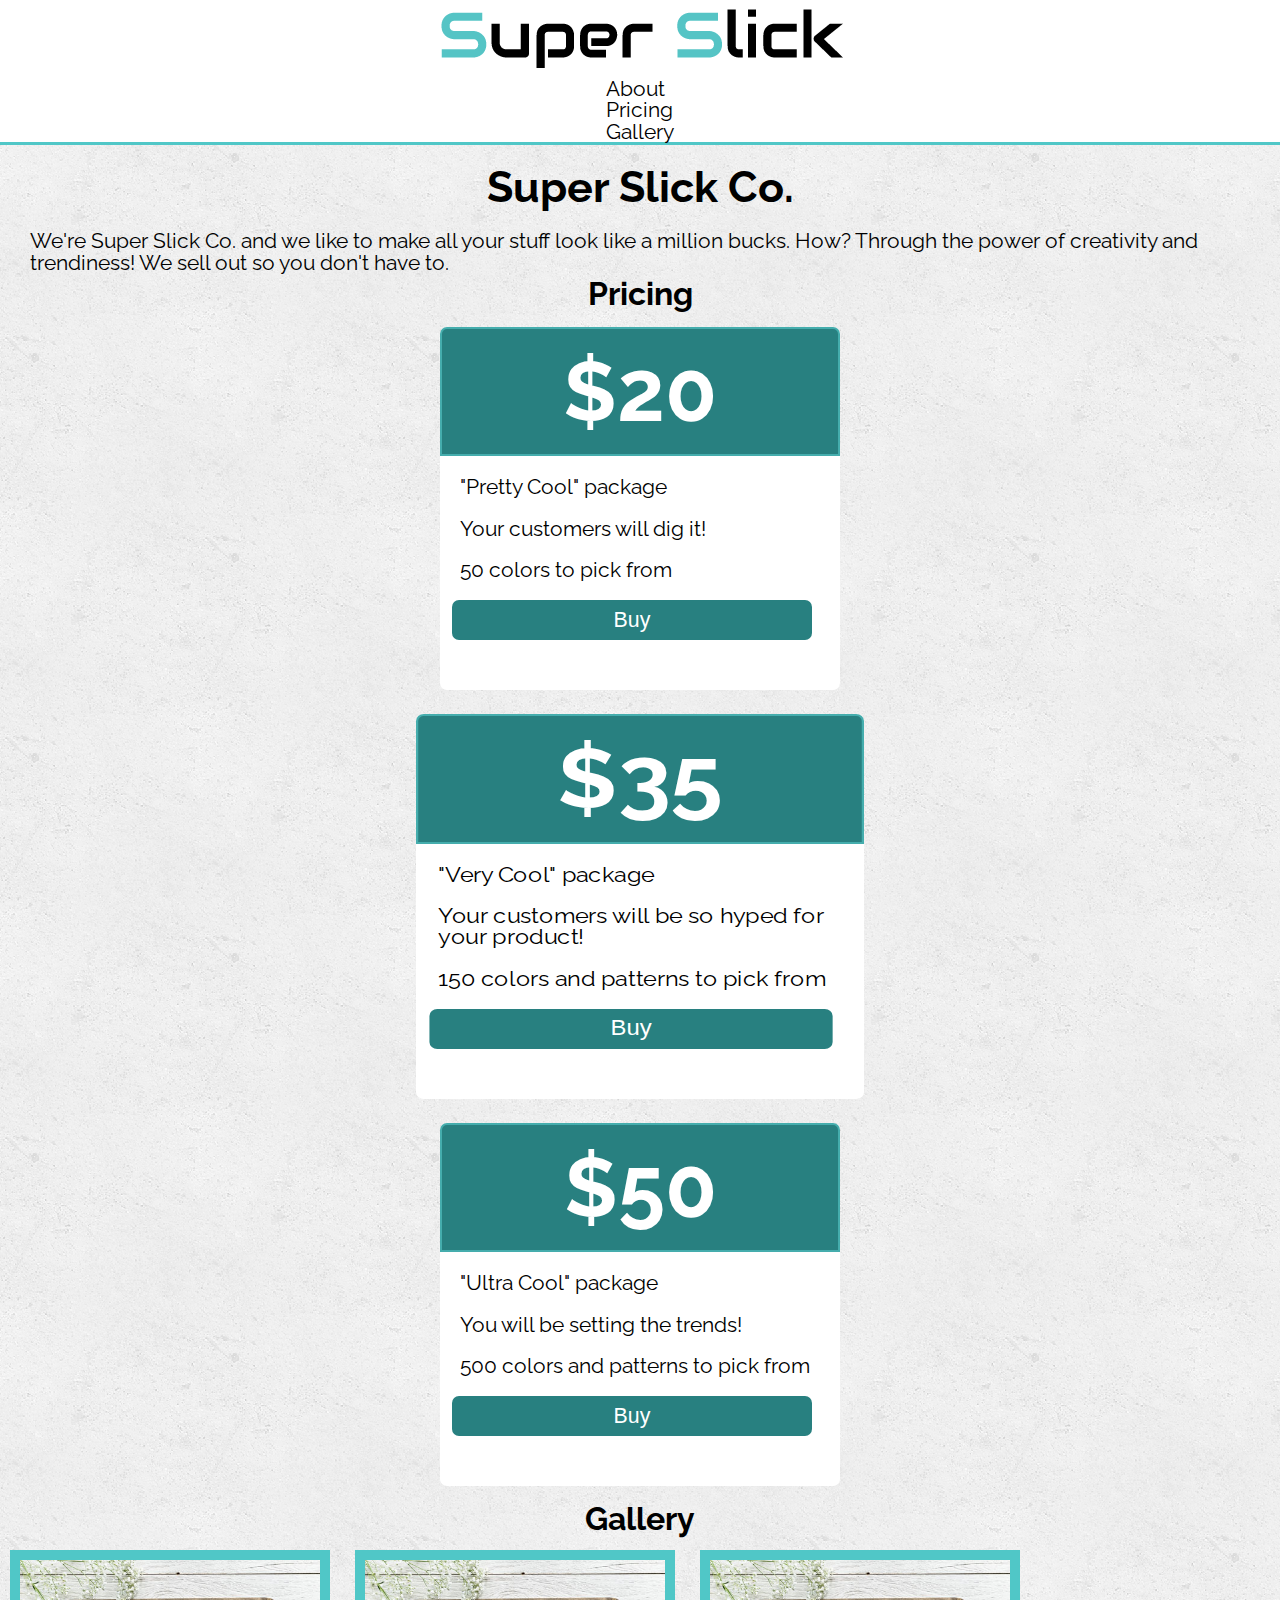
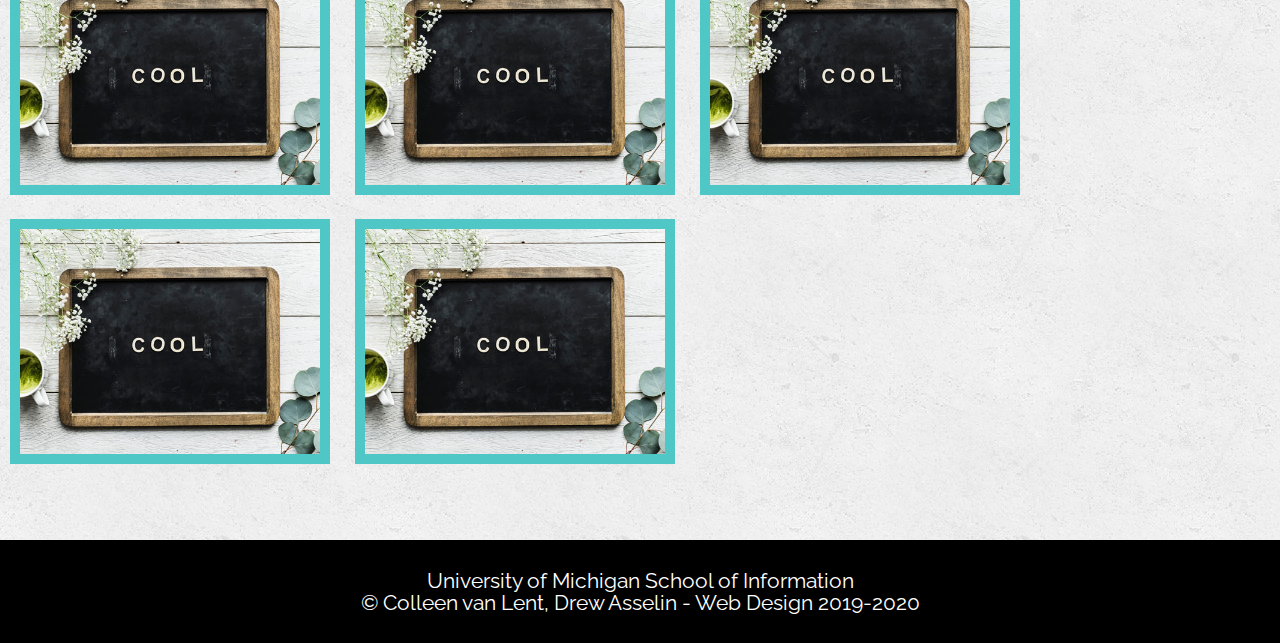
==== index.html @ 0d09cea4 "Add content" ====
<!DOCTYPE html>
<html lang="en">
<head>
    <meta charset="utf-8">
    <link rel="shortcut icon" type="image/png" href="images/logo_icon.png"/>

    <link rel="stylesheet" type="text/css" href="css/html5reset.css">
    <link rel="stylesheet" type="text/css" href="css/style.css">
    <link href="https://fonts.googleapis.com/css?family=Raleway:200&display=swap" rel="stylesheet">
    <title>Super Slick Co.</title>
</head>

<body>
    <a class = "skip" href="#skip">Skip to Main Content</a>
    <header>
        <img src="images/logo.png" alt="logo" id = "logo">
        
        <nav>
            <ul class="nav_links">
                <li class="nav_item"><a href="#skip">About</a></li>
                <li class="nav_item"><a href="#pricing">Pricing</a></li>
                <li class="nav_item"><a href="#gallery">Gallery</a></li>
            </ul>
        </nav>
    </header>

    <main class="about" id="skip">
        <h1>Super Slick Co.</h1>
        <p>We're Super Slick Co. and we like to make all your stuff look like a million bucks. How? Through the power of creativity and trendiness! We sell out so you don't have to.</p>

        <h2 id = "pricing">Pricing</h2>
        <div class="pricing">
            <div class="card">
                <header><h3>$20</h3></header>
                <ul>
                    <li>"Pretty Cool" package</li>
                    <li>Your customers will dig it!</li>
                    <li>50 colors to pick from</li>
                </ul>
                <button>Buy</button>
            </div>

            <div class="card card_big">
                <header><h3>$35</h3></header>
                <ul>
                    <li>"Very Cool" package</li>
                    <li>Your customers will be so hyped for your product!</li>
                    <li>150 colors and patterns to pick from</li>
                </ul>
                <button>Buy</button>
            </div>

            <div class="card">
                <header><h3>$50</h3></header>
                <ul>
                    <li>"Ultra Cool" package</li>
                    <li>You will be setting the trends!</li>
                    <li>500 colors and patterns to pick from</li>
                </ul>
                <button>Buy</button>
            </div>
        </div>

        <h2 id = "gallery">Gallery</h2>
        <div class="gallery">
            <img id="image1" src="images/sample.jpg" alt="" />
            <img id="image2" src="images/sample.jpg" alt="" />
            <img id="image3" src="images/sample.jpg" alt="" />
            <img id="image4" src="images/sample.jpg" alt="" />
            <img id="image5" src="images/sample.jpg" alt="" />
        </div>
    </main>

    <footer>
        <p>University of Michigan School of Information <br/>
        &copy; Colleen van Lent, Drew Asselin - Web Design 2019-2020</p>
    </footer>
</body>
</html>
---- css/style.css ----
body{
  font-family: 'Raleway', sans-serif; /* Test for this*/
  margin: 0;
  padding: 0;
  font-size: 16pt; /* test for this! Make all sizes em or rem */
  background-image: url('../images/concrete_seamless.png');
}

h1{
  font-size: 2em;
  text-align: center;
  line-height: 2;
}

h2{
  font-size: 1.5em;
  text-align: center;
  padding: 5px;
}

p {
  padding: 0 30px;
}

a.skip{
  background: white;
  left: 0;
  padding: 6px;
  position: absolute;
  top: -40px;
  -webkit-transition: top 1s ease-out;
  transition: top 1s ease-out;
  z-index: 1;
}

a.skip:focus{
  top:20px;
  color: black;
  text-decoration-style: solid;
}

*:focus{
  border: 2px solid black;
}

footer{
  background-color: black;
  color: white;
  padding: 30px;
  text-align: center;
}

/*
Keyframes for animation*/

@-webkit-keyframes logo_wiggle{

}

@keyframes logo_wiggle{

}

header {
    display: flex;
    flex-flow: column nowrap;
    align-items: center;
}

.nav_links {
    display: flex;
    flex-flow: column nowrap;
    align-items: flex-start;
}

#logo {
    max-width: 420px;
}

/* Cards! */
.pricing {

    min-height: 500px;
    display: flex;
    flex-flow: column nowrap;
    align-items: center;
}

.card {
    width: 400px;
    margin: 12px;
    background: #fff;
    border-radius: 7px;
    padding: 0 0 50px 0;
}

.card > header{
  background: #288080;
  border: 2px solid #45ADAD;
  padding: 20px 0;
  border-radius: 7px 7px 0 0;
}

.card > ul{
  list-style: none;
  padding: 0;
}

.card > ul li {
  width: 90%;
  margin: 20px auto;
}

.card button{
  width: 90%;
  height: 40px;
  border: 0;
  margin-left: 12px;
  border-radius: 7px;
  background: #288080;
  color: white;
  font-size: 1em;
}

.card h3{
  font-size: 4em;
  color: white;
  text-align: center;
}

.card_big{
  -webkit-transform: initial;
          transform: initial;
}

/* Gallery! */

.gallery{

  min-height: 600px;
}

.gallery > img{
  border: 10px #50C7C7 solid;
  margin: 10px;
  width: 300px;
}

/* Navbar */
header{

  background: #fff;
  border-bottom: 3px solid #50C7C7;
}

.nav_links{

  list-style: none;
}

.nav_item a{
  color: black;
  text-decoration: none;
}

.nav_item a:hover, a:focus{
  color: #50C7C7;
  text-decoration: underline;
  -webkit-text-decoration-style: dotted;
          text-decoration-style: dotted;
}

@media screen and (min-width: 850px){

  /* Cards! */
  .card {

  }

  .card_big{
    -webkit-transform: scaleX(1.12);
            transform: scaleX(1.12);
  }

  /* Navbar */

  header{

  }

  .nav_links{

  }

  .nav_item a{
    padding: 10px;
  }
}

@media print {

  .card {
    flex-basis: 200px;
  }

}
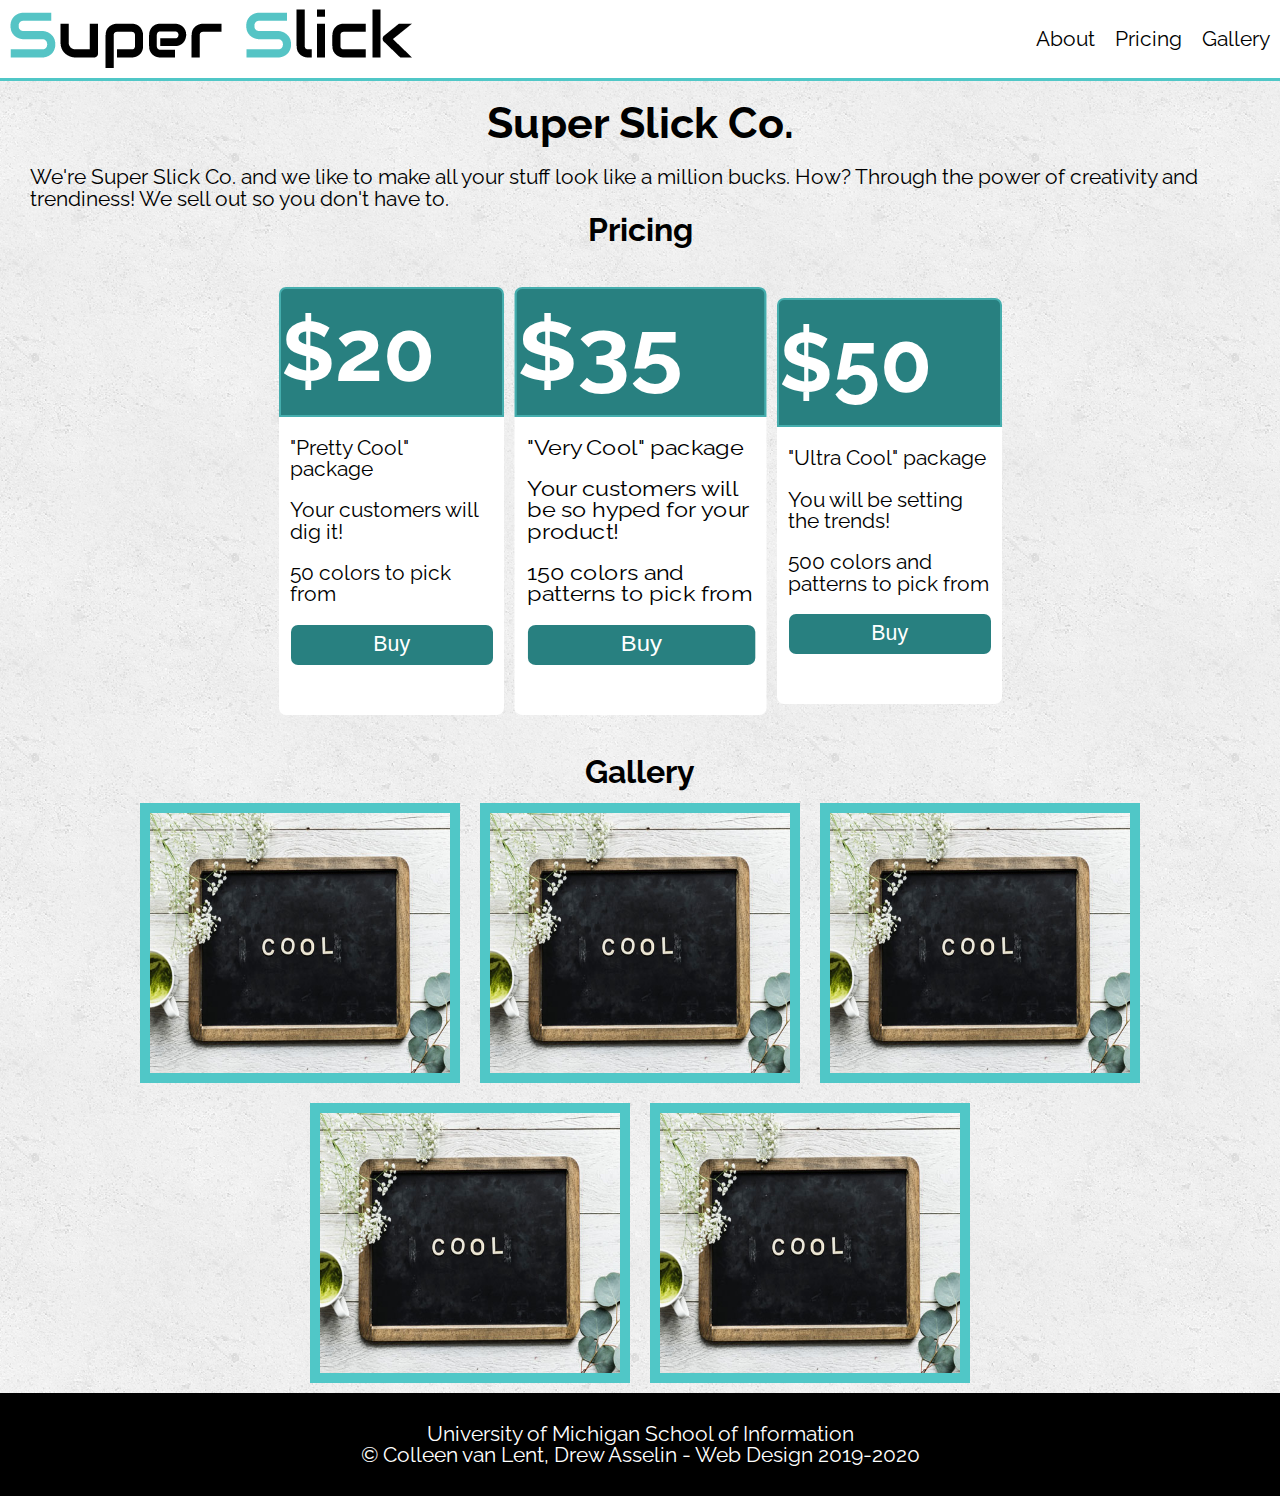
==== commit b26edffd: "Adjust whitespace" ====
--- a/index.html
+++ b/index.html
@@ -14,7 +14,7 @@
     <a class = "skip" href="#skip">Skip to Main Content</a>
     <header>
         <img src="images/logo.png" alt="logo" id = "logo">
-        
+
         <nav>
             <ul class="nav_links">
                 <li class="nav_item"><a href="#skip">About</a></li>
--- a/css/style.css
+++ b/css/style.css
@@ -1,80 +1,81 @@
-body{
-  font-family: 'Raleway', sans-serif; /* Test for this*/
-  margin: 0;
-  padding: 0;
-  font-size: 16pt; /* test for this! Make all sizes em or rem */
-  background-image: url('../images/concrete_seamless.png');
-}
-
-h1{
-  font-size: 2em;
-  text-align: center;
-  line-height: 2;
-}
-
-h2{
-  font-size: 1.5em;
-  text-align: center;
-  padding: 5px;
+body {
+    font-family: 'Raleway', sans-serif; /* Test for this*/
+    margin: 0;
+    padding: 0;
+    font-size: 16pt; /* test for this! Make all sizes em or rem */
+    background-image: url('../images/concrete_seamless.png');
+}
+
+h1 {
+    font-size: 2em;
+    text-align: center;
+    line-height: 2;
+}
+
+h2 {
+    font-size: 1.5em;
+    text-align: center;
+    padding: 5px;
 }
 
 p {
-  padding: 0 30px;
-}
-
-a.skip{
-  background: white;
-  left: 0;
-  padding: 6px;
-  position: absolute;
-  top: -40px;
-  -webkit-transition: top 1s ease-out;
-  transition: top 1s ease-out;
-  z-index: 1;
-}
-
-a.skip:focus{
-  top:20px;
-  color: black;
-  text-decoration-style: solid;
-}
-
-*:focus{
-  border: 2px solid black;
-}
-
-footer{
-  background-color: black;
-  color: white;
-  padding: 30px;
-  text-align: center;
+    padding: 0 30px;
+}
+
+a.skip {
+    background: white;
+    left: 0;
+    padding: 6px;
+    position: absolute;
+    top: -40px;
+    -webkit-transition: top 1s ease-out;
+    transition: top 1s ease-out;
+    z-index: 1;
+}
+
+a.skip:focus {
+    top:20px;
+    color: black;
+    text-decoration-style: solid;
+}
+
+*:focus {
+    border: 2px solid black;
+}
+
+footer {
+    background-color: black;
+    color: white;
+    padding: 30px;
+    text-align: center;
 }
 
 /*
 Keyframes for animation*/
 
-@-webkit-keyframes logo_wiggle{
-
-}
-
-@keyframes logo_wiggle{
-
-}
-
-header {
-    display: flex;
-    flex-flow: column nowrap;
-    align-items: center;
-}
-
-.nav_links {
-    display: flex;
-    flex-flow: column nowrap;
-    align-items: flex-start;
+@-webkit-keyframes logo_wiggle {
+    from {
+        width: 25px;
+    } to {
+        width: 420px;
+    }
+}
+
+@keyframes logo_wiggle {
+    from {
+        width: 25px;
+    } to {
+        width: 420px;
+    }
 }
 
 #logo {
-    max-width: 420px;
+    -webkit-animation-name: logo_wiggle;
+    animation-name: logo_wiggle;
+    -webkit-animation-duration: 3s;
+    animation-duration: 3s;
+    -webkit-animation-iteration-count: 1;
+    animation-iteration-count: 1;
 }
 
 /* Cards! */
@@ -82,125 +83,141 @@
 
     min-height: 500px;
     display: flex;
-    flex-flow: column nowrap;
+    flex-flow: row wrap;
+    justify-content: center;
     align-items: center;
 }
 
 .card {
-    width: 400px;
+    flex-basis: 400px;
     margin: 12px;
     background: #fff;
     border-radius: 7px;
     padding: 0 0 50px 0;
 }
 
-.card > header{
-  background: #288080;
-  border: 2px solid #45ADAD;
-  padding: 20px 0;
-  border-radius: 7px 7px 0 0;
-}
-
-.card > ul{
-  list-style: none;
-  padding: 0;
+.card > header {
+    background: #288080;
+    border: 2px solid #45ADAD;
+    padding: 20px 0;
+    border-radius: 7px 7px 0 0;
+}
+
+.card > ul {
+    list-style: none;
+    padding: 0;
 }
 
 .card > ul li {
-  width: 90%;
-  margin: 20px auto;
-}
-
-.card button{
-  width: 90%;
-  height: 40px;
-  border: 0;
-  margin-left: 12px;
-  border-radius: 7px;
-  background: #288080;
-  color: white;
-  font-size: 1em;
-}
-
-.card h3{
-  font-size: 4em;
-  color: white;
-  text-align: center;
-}
-
-.card_big{
-  -webkit-transform: initial;
-          transform: initial;
+    width: 90%;
+    margin: 20px auto;
+}
+
+.card button {
+    width: 90%;
+    height: 40px;
+    border: 0;
+    margin-left: 12px;
+    border-radius: 7px;
+    background: #288080;
+    color: white;
+    font-size: 1em;
+}
+
+.card h3 {
+    font-size: 4em;
+    color: white;
+    text-align: center;
+}
+
+.card_big {
+    -webkit-transform: initial;
+            transform: initial;
 }
 
 /* Gallery! */
-
-.gallery{
-
-  min-height: 600px;
-}
-
-.gallery > img{
-  border: 10px #50C7C7 solid;
-  margin: 10px;
-  width: 300px;
+.gallery {
+    display: flex;
+    flex-flow: row wrap;
+    justify-content: center;
+    min-height: 600px;
+}
+
+.gallery > img {
+    border: 10px #50C7C7 solid;
+    margin: 10px;
+    width: 300px;
 }
 
 /* Navbar */
-header{
-
-  background: #fff;
-  border-bottom: 3px solid #50C7C7;
-}
-
-.nav_links{
-
-  list-style: none;
-}
-
-.nav_item a{
-  color: black;
-  text-decoration: none;
-}
-
-.nav_item a:hover, a:focus{
-  color: #50C7C7;
-  text-decoration: underline;
-  -webkit-text-decoration-style: dotted;
-          text-decoration-style: dotted;
-}
-
-@media screen and (min-width: 850px){
-
-  /* Cards! */
-  .card {
-
-  }
-
-  .card_big{
-    -webkit-transform: scaleX(1.12);
-            transform: scaleX(1.12);
-  }
-
-  /* Navbar */
-
-  header{
-
-  }
-
-  .nav_links{
-
-  }
-
-  .nav_item a{
-    padding: 10px;
-  }
+header {
+    display: flex;
+    flex-flow: column nowrap;
+    justify-content: space-between;
+    align-items: center;
+    background: #fff;
+    border-bottom: 3px solid #50C7C7;
+}
+
+.nav_links {
+    display: flex;
+    flex-flow: column nowrap;
+    justify-content: space-between;
+    list-style: none;
+}
+
+.nav_item a {
+    color: black;
+    text-decoration: none;
+}
+
+.nav_item a:hover, a:focus {
+    color: #50C7C7;
+    text-decoration: underline;
+    -webkit-text-decoration-style: dotted;
+            text-decoration-style: dotted;
+}
+
+@media screen and (min-width: 850px) {
+    /* Cards! */
+    .card {
+        flex-basis: 225px;
+    }
+
+    .card_big {
+        -webkit-transform: scaleX(1.12);
+                transform: scaleX(1.12);
+    }
+
+    /* Navbar */
+    header {
+        flex-direction: row;
+    }
+
+    .nav_links {
+        flex-direction: row;
+    }
+
+    .nav_item a {
+        padding: 10px;
+    }
 }
 
 @media print {
-
-  .card {
-    flex-basis: 200px;
-  }
-
-}
+    body {
+        background-color: #fff;
+        background-image: none;
+    }
+
+    .pricing {
+        align-items: flex-start;
+    }
+
+    .card {
+        flex-basis: 200px;
+    }
+
+    .gallery, #gallery {
+        display: none;
+    }
+}
